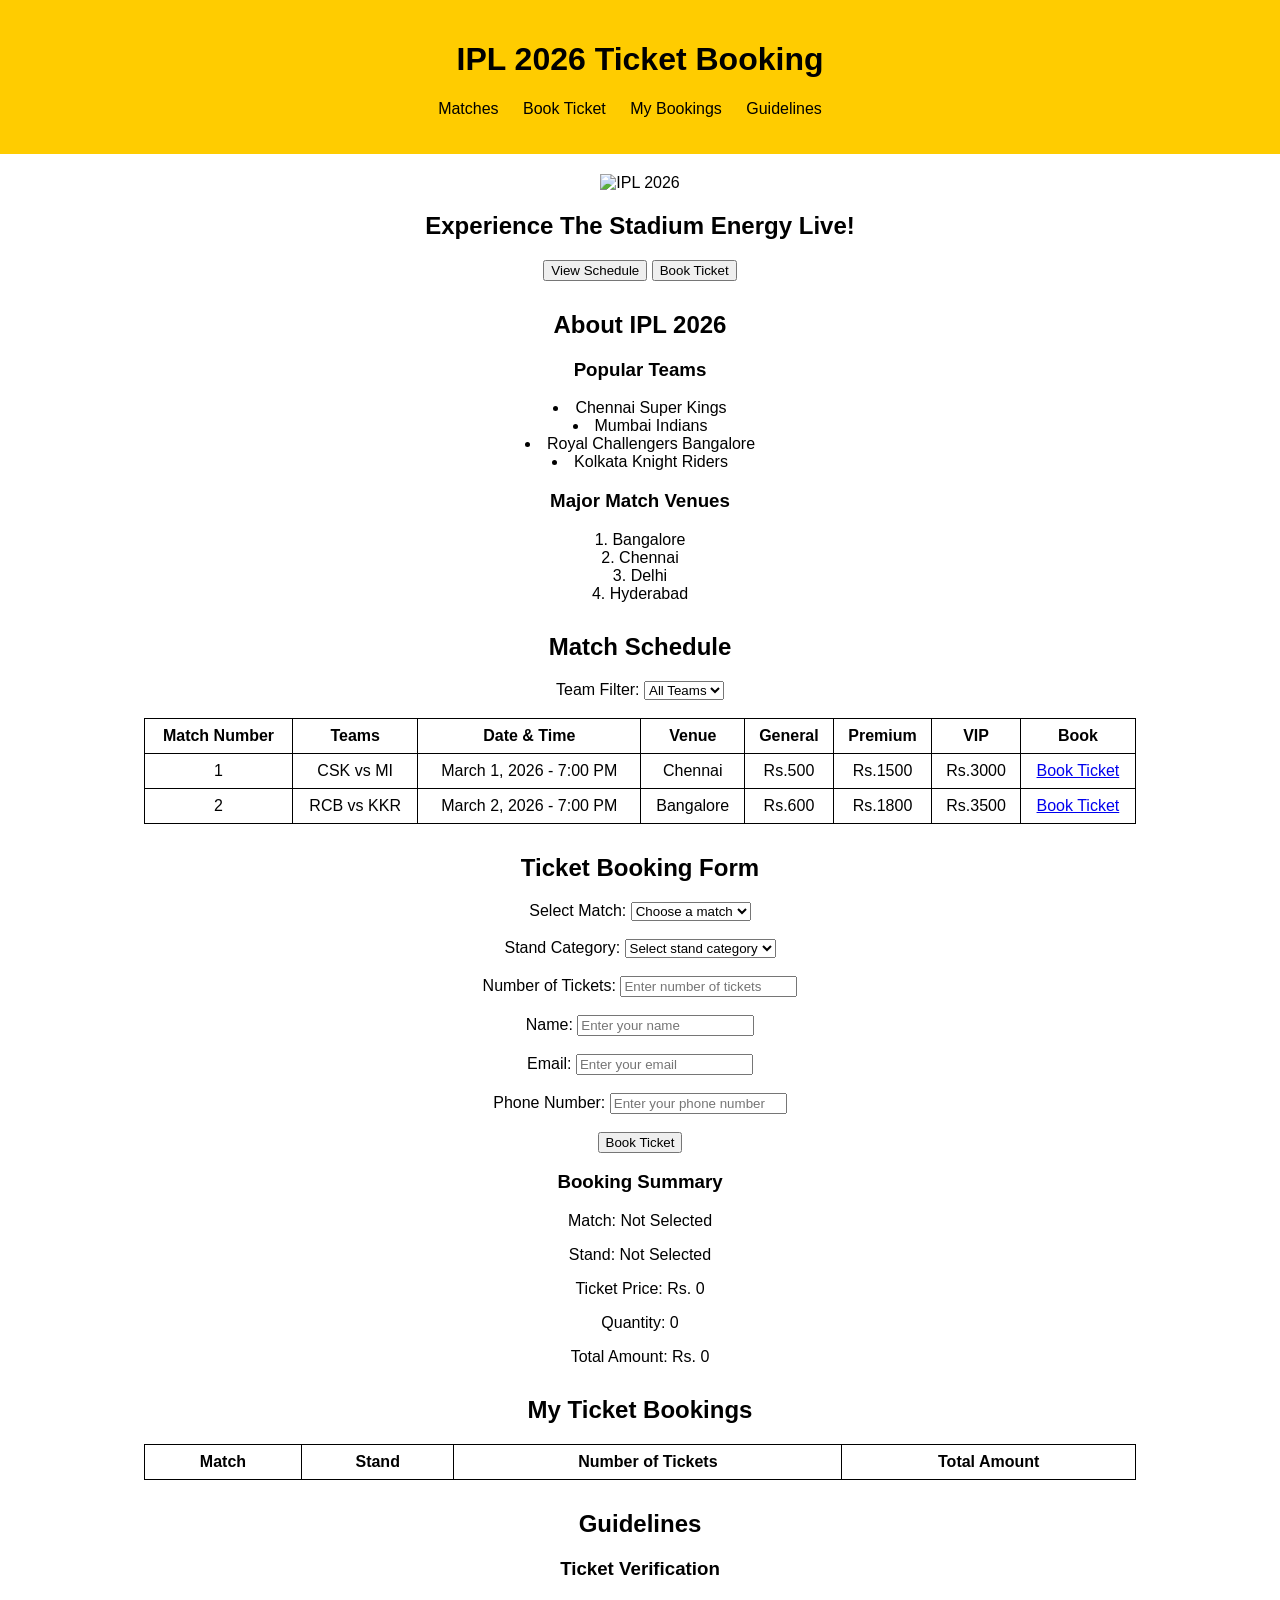
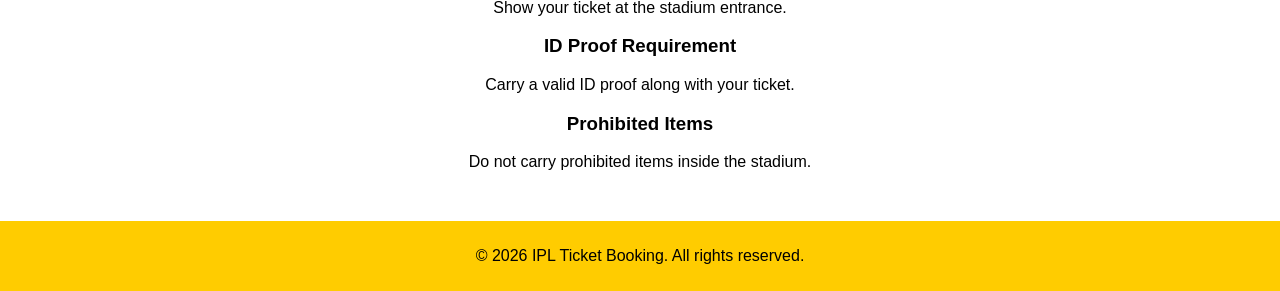
==== index.html @ 914b87bc "Initial commit - IPL Ticket Booking Website" ====
<!DOCTYPE html>
<html lang="en">
<head>
    <meta charset="UTF-8">
    <meta name="viewport" content="width=device-width, initial-scale=1.0">
    <title>HOME | IPL 2026 Ticket Booking</title>

    <style>
        body {
            font-family: Arial, sans-serif;
            margin: 0;
            padding: 0;
            text-align: center;
        }

        header {
            background-color: #ffcc00;
            padding: 20px;
            text-align: center;
        }

        nav ul {
            list-style-type: none;
            padding: 0;
        }

        nav ul li {
            display: inline;
            margin-right: 20px;
        }

        nav ul li a {
            text-decoration: none;
            color: #000;
        }

        main {
            padding: 20px;
        }

        section {
            margin-bottom: 30px;
        }

        section img {
            max-width: 100%;
            height: auto;
        }

        table {
            border-collapse: collapse;
            width: 80%;
            margin: auto;
        }

        th, td {
            border: 1px solid black;
            padding: 8px;
            text-align: center;
        }

        footer {
            background-color: #ffcc00;
            text-align: center;
            padding: 10px;
        }
    </style>
</head>

<body>

    <header>
        <h1>IPL 2026 Ticket Booking</h1>

        <nav>
            <ul>
                <li><a href="#matches">Matches</a></li>
                <li><a href="#booking">Book Ticket</a></li>
                <li><a href="#mybookings">My Bookings</a></li>
                <li><a href="#guidelines">Guidelines</a></li>
            </ul>
        </nav>
    </header>

    <main>

        <!-- Banner Section -->
        <section>
            <img src="images/ipl2026.jpg" alt="IPL 2026" width="100%">
            <h2>Experience The Stadium Energy Live!</h2>
            <button onclick="location.href='#matches'">View Schedule</button>
            <button onclick="location.href='#booking'">Book Ticket</button>
        </section>

        <!-- About IPL Section -->
        <section>
            <h2>About IPL 2026</h2>

            <h3>Popular Teams</h3>
            <ul style="list-style-position: inside; padding: 0;">
                <li>Chennai Super Kings</li>
                <li>Mumbai Indians</li>
                <li>Royal Challengers Bangalore</li>
                <li>Kolkata Knight Riders</li>
            </ul>

            <h3>Major Match Venues</h3>
            <ol style="list-style-position: inside; padding: 0;">
                <li>Bangalore</li>
                <li>Chennai</li>
                <li>Delhi</li>
                <li>Hyderabad</li>
            </ol>
        </section>

        <!-- Match Schedule Section -->
        <section id="matches">
            <h2>Match Schedule</h2>

            <label for="team">Team Filter:</label>
            <select id="team">
                <option value="">All Teams</option>
                <option>CSK</option>
                <option>MI</option>
                <option>RCB</option>
                <option>KKR</option>
            </select>

            <br><br>

            <table>
                <tr>
                    <th>Match Number</th>
                    <th>Teams</th>
                    <th>Date & Time</th>
                    <th>Venue</th>
                    <th>General</th>
                    <th>Premium</th>
                    <th>VIP</th>
                    <th>Book</th>
                </tr>

                <tr>
                    <td>1</td>
                    <td>CSK vs MI</td>
                    <td>March 1, 2026 - 7:00 PM</td>
                    <td>Chennai</td>
                    <td>Rs.500</td>
                    <td>Rs.1500</td>
                    <td>Rs.3000</td>
                    <td><a href="#booking">Book Ticket</a></td>
                </tr>

                <tr>
                    <td>2</td>
                    <td>RCB vs KKR</td>
                    <td>March 2, 2026 - 7:00 PM</td>
                    <td>Bangalore</td>
                    <td>Rs.600</td>
                    <td>Rs.1800</td>
                    <td>Rs.3500</td>
                    <td><a href="#booking">Book Ticket</a></td>
                </tr>
            </table>
        </section>

        <!-- Ticket Booking Form -->
        <section id="booking">
            <h2>Ticket Booking Form</h2>

            <form>
                <label for="match">Select Match:</label>
                <select id="match" name="match">
                    <option value="">Choose a match</option>
                    <option>CSK vs MI</option>
                    <option>RCB vs KKR</option>
                </select>
                <br><br>

                <label for="stand">Stand Category:</label>
                <select id="stand" name="stand">
                    <option value="">Select stand category</option>
                    <option>General</option>
                    <option>Premium</option>
                    <option>VIP</option>
                </select>
                <br><br>

                <label for="tickets">Number of Tickets:</label>
                <input type="number" id="tickets" name="tickets" placeholder="Enter number of tickets">
                <br><br>

                <label for="name">Name:</label>
                <input type="text" id="name" name="name" placeholder="Enter your name">
                <br><br>

                <label for="email">Email:</label>
                <input type="email" id="email" name="email" placeholder="Enter your email">
                <br><br>

                <label for="phone">Phone Number:</label>
                <input type="tel" id="phone" name="phone" placeholder="Enter your phone number">
                <br><br>

                <input type="submit" value="Book Ticket">
            </form>

            <h3>Booking Summary</h3>
            <p>Match: Not Selected</p>
            <p>Stand: Not Selected</p>
            <p>Ticket Price: Rs. 0</p>
            <p>Quantity: 0</p>
            <p>Total Amount: Rs. 0</p>
        </section>

        <!-- My Bookings Section -->
        <section id="mybookings">
            <h2>My Ticket Bookings</h2>

            <table>
                <tr>
                    <th>Match</th>
                    <th>Stand</th>
                    <th>Number of Tickets</th>
                    <th>Total Amount</th>
                </tr>
            </table>
        </section>

        <!-- Guidelines Section -->
        <section id="guidelines">
            <h2>Guidelines</h2>

            <div>
                <article>
                    <h3>Ticket Verification</h3>
                    <p>Show your ticket at the stadium entrance.</p>
                </article>
            </div>

            <div>
                <article>
                    <h3>ID Proof Requirement</h3>
                    <p>Carry a valid ID proof along with your ticket.</p>
                </article>
            </div>

            <div>
                <article>
                    <h3>Prohibited Items</h3>
                    <p>Do not carry prohibited items inside the stadium.</p>
                </article>
            </div>
        </section>

    </main>

    <footer>
        <p>© 2026 IPL Ticket Booking. All rights reserved.</p>
    </footer>

</body>
</html>
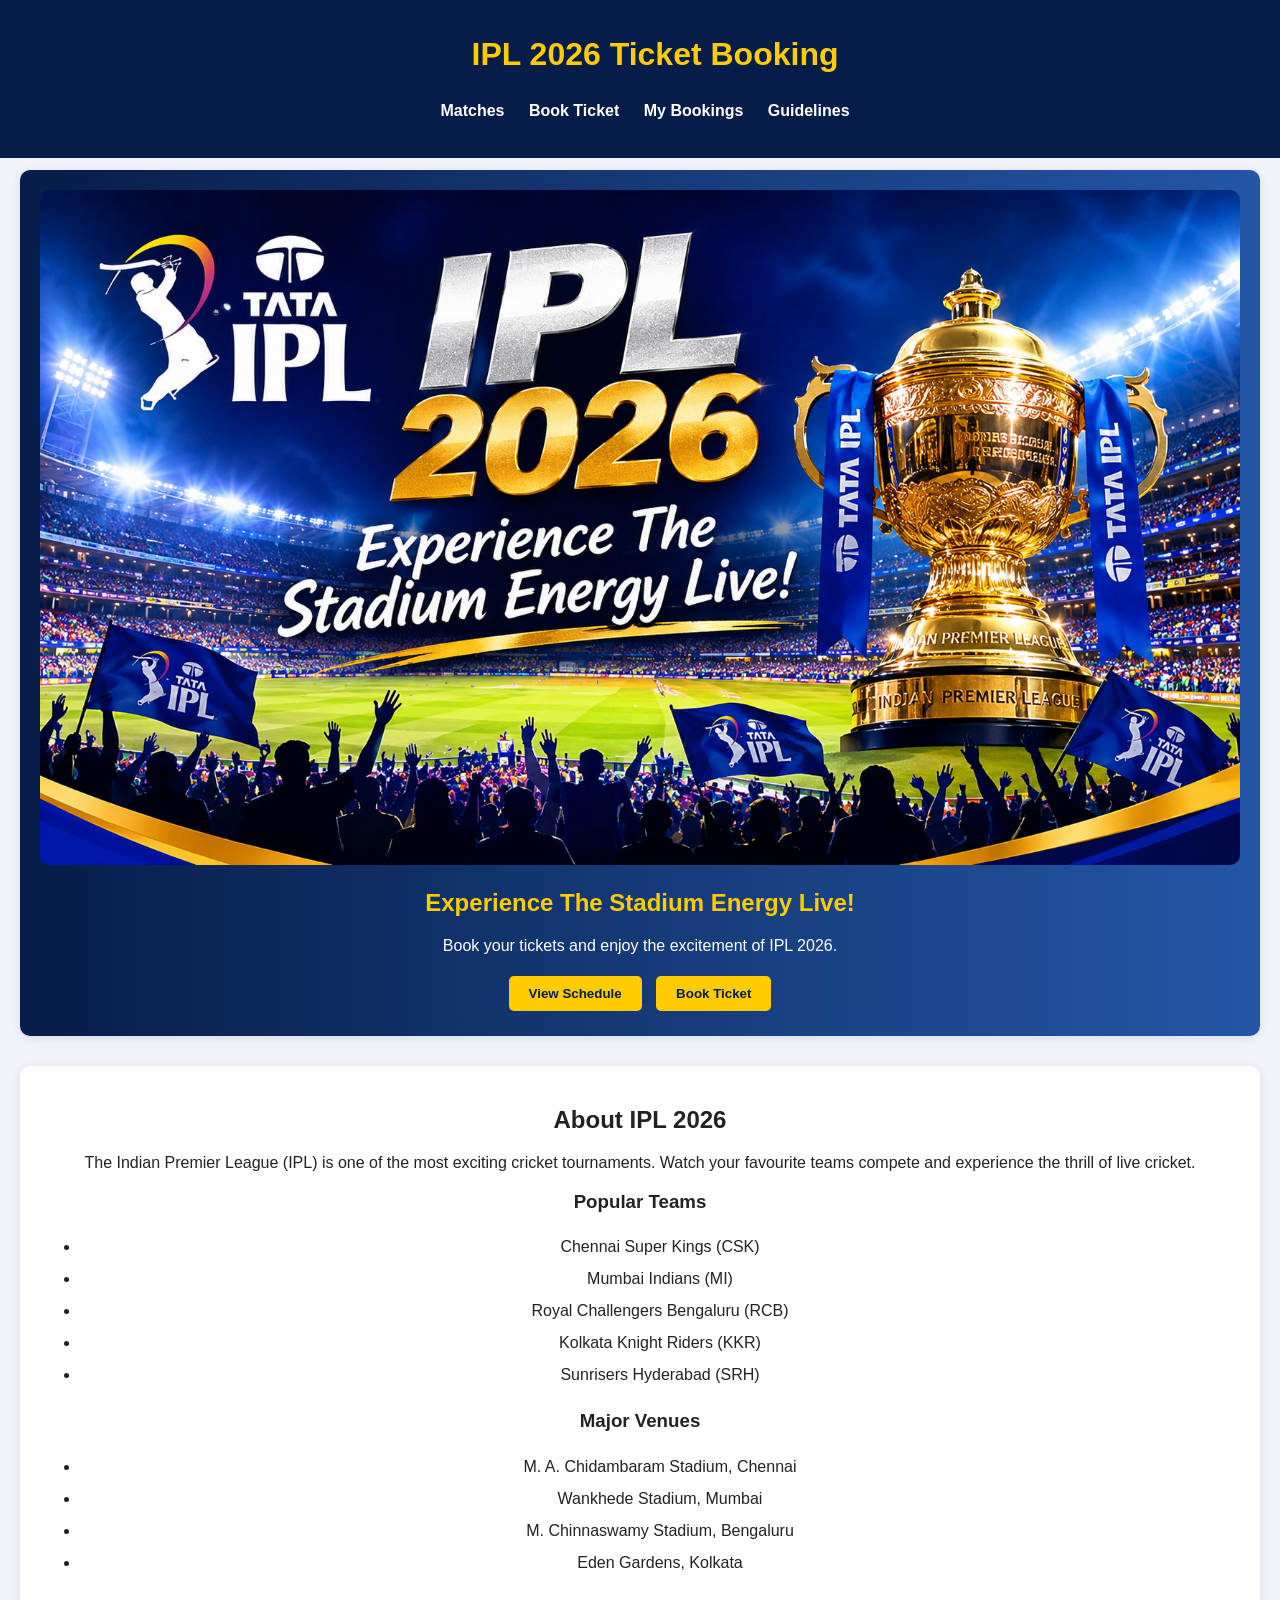
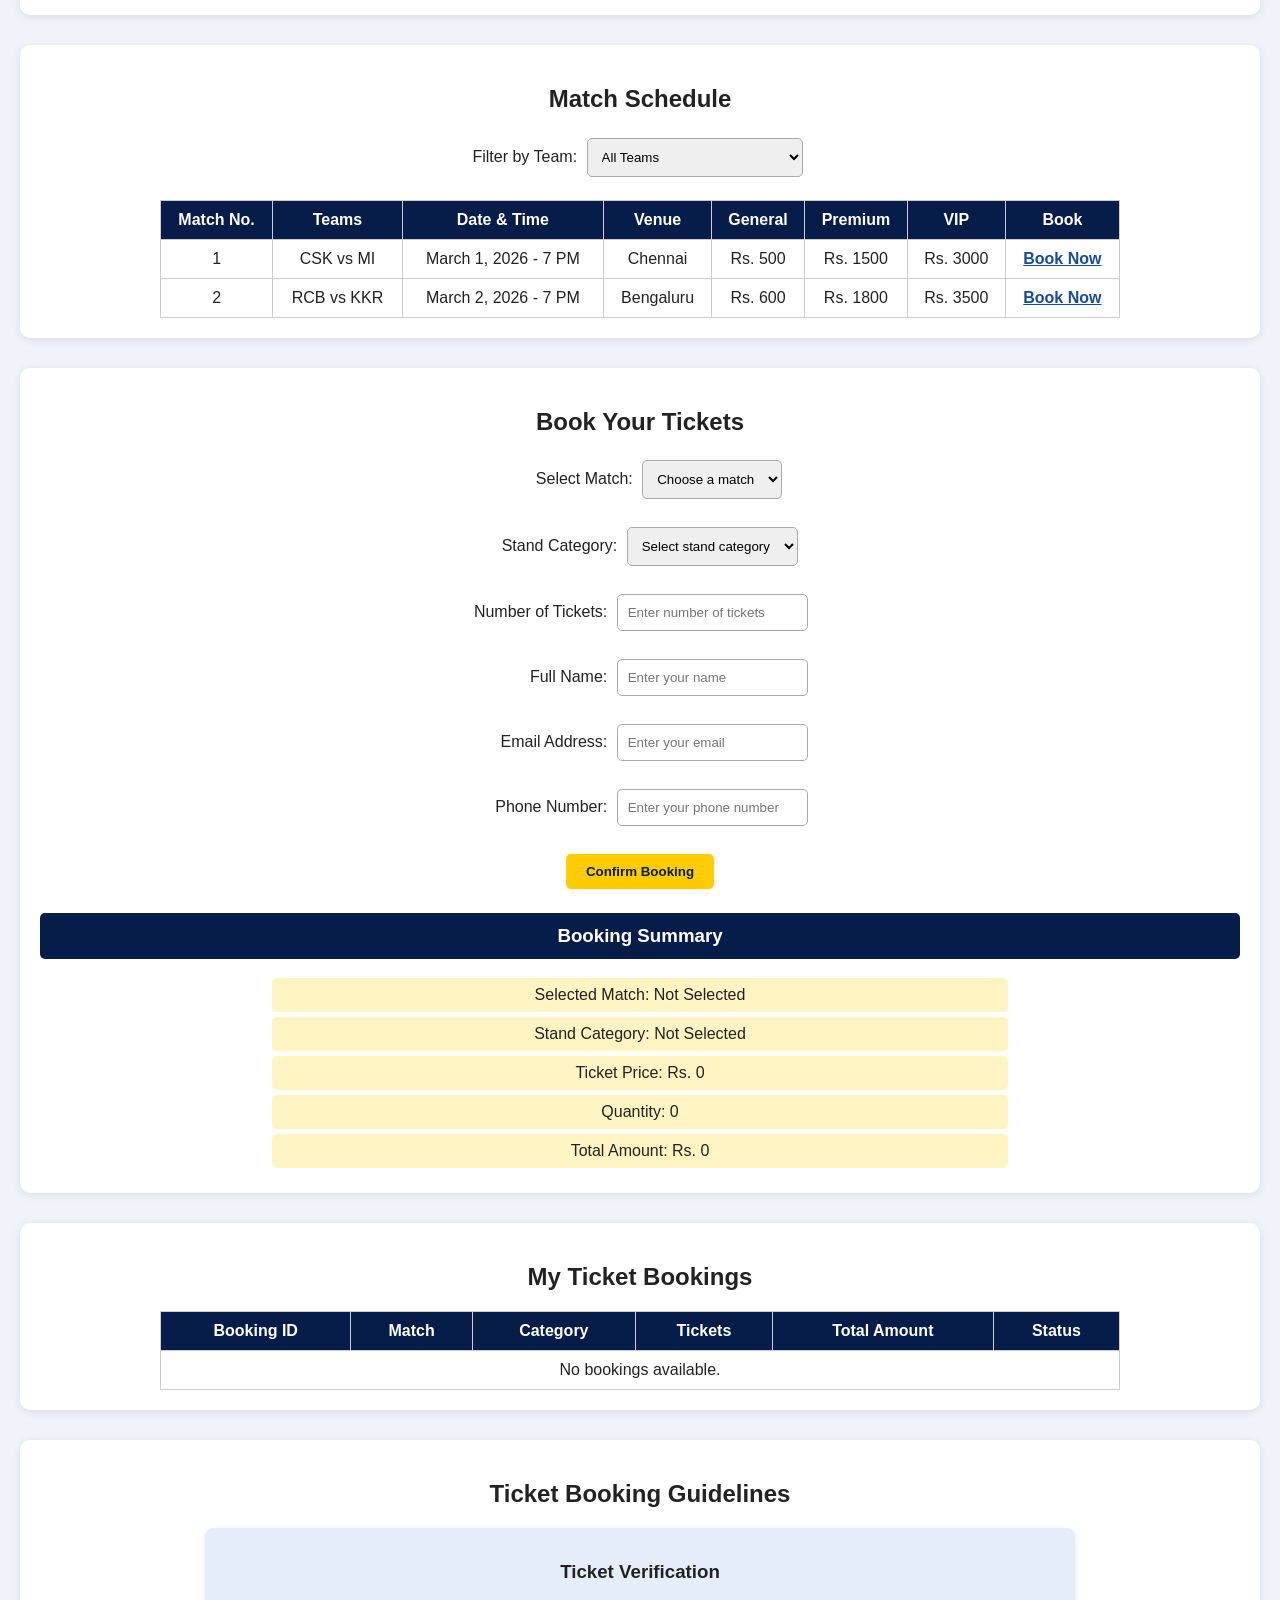
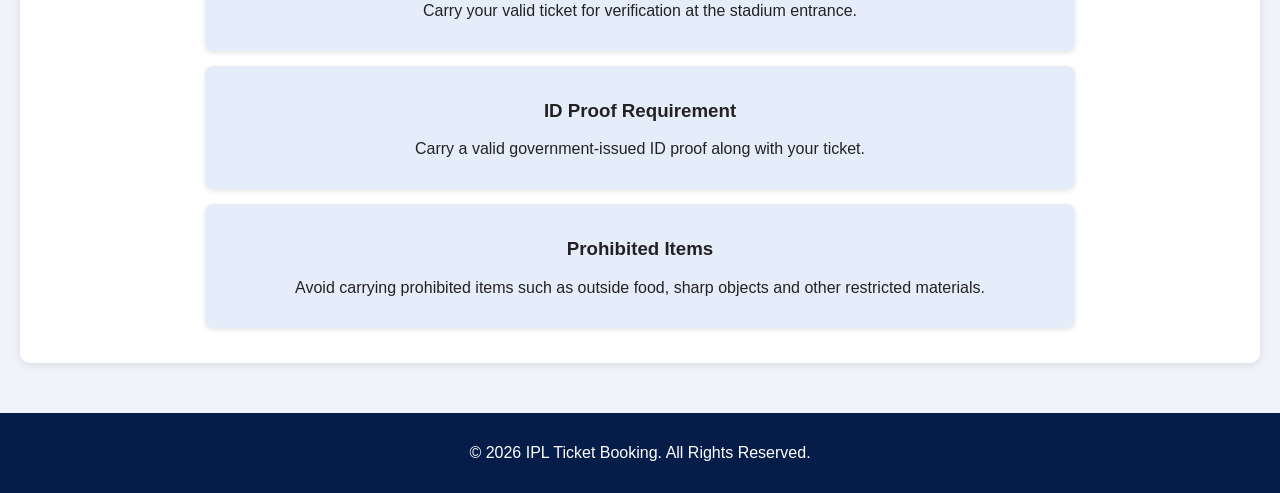
==== commit f1e938fb: "Add CSS styling and IPL banner image" ====
--- a/index.html
+++ b/index.html
@@ -4,72 +4,15 @@
 <head>
     <meta charset="UTF-8">
     <meta name="viewport" content="width=device-width, initial-scale=1.0">
-    <title>HOME | IPL 2026 Ticket Booking</title>
-
-    <style>
-        body {
-            font-family: Arial, sans-serif;
-            margin: 0;
-            padding: 0;
-            text-align: center;
-        }
-
-        header {
-            background-color: #ffcc00;
-            padding: 20px;
-            text-align: center;
-        }
-
-        nav ul {
-            list-style-type: none;
-            padding: 0;
-        }
-
-        nav ul li {
-            display: inline;
-            margin-right: 20px;
-        }
-
-        nav ul li a {
-            text-decoration: none;
-            color: #000;
-        }
-
-        main {
-            padding: 20px;
-        }
-
-        section {
-            margin-bottom: 30px;
-        }
-
-        section img {
-            max-width: 100%;
-            height: auto;
-        }
-
-        table {
-            border-collapse: collapse;
-            width: 80%;
-            margin: auto;
-        }
-
-        th, td {
-            border: 1px solid black;
-            padding: 8px;
-            text-align: center;
-        }
-
-        footer {
-            background-color: #ffcc00;
-            text-align: center;
-            padding: 10px;
-        }
-    </style>
+    <title>IPL 2026 Ticket Booking</title>
+
+    <!-- External CSS File -->
+    <link rel="stylesheet" href="css/style.css">
 </head>
 
 <body>
 
+    <!-- Header and Navigation -->
     <header>
         <h1>IPL 2026 Ticket Booking</h1>
 
@@ -86,52 +29,68 @@
     <main>
 
         <!-- Banner Section -->
-        <section>
-            <img src="images/ipl2026.jpg" alt="IPL 2026" width="100%">
+        <section id="home">
+            <img src="images/IPL 2026 Stadium Energy Poster.png" alt="IPL 2026 Banner">
+
             <h2>Experience The Stadium Energy Live!</h2>
-            <button onclick="location.href='#matches'">View Schedule</button>
-            <button onclick="location.href='#booking'">Book Ticket</button>
+            <p>Book your tickets and enjoy the excitement of IPL 2026.</p>
+
+            <button onclick="location.href='#matches'">
+                View Schedule
+            </button>
+
+            <button onclick="location.href='#booking'">
+                Book Ticket
+            </button>
         </section>
 
         <!-- About IPL Section -->
-        <section>
+        <section id="about">
             <h2>About IPL 2026</h2>
 
+            <p>
+                The Indian Premier League (IPL) is one of the most exciting
+                cricket tournaments. Watch your favourite teams compete
+                and experience the thrill of live cricket.
+            </p>
+
             <h3>Popular Teams</h3>
-            <ul style="list-style-position: inside; padding: 0;">
-                <li>Chennai Super Kings</li>
-                <li>Mumbai Indians</li>
-                <li>Royal Challengers Bangalore</li>
-                <li>Kolkata Knight Riders</li>
+            <ul>
+                <li>Chennai Super Kings (CSK)</li>
+                <li>Mumbai Indians (MI)</li>
+                <li>Royal Challengers Bengaluru (RCB)</li>
+                <li>Kolkata Knight Riders (KKR)</li>
+                <li>Sunrisers Hyderabad (SRH)</li>
             </ul>
 
-            <h3>Major Match Venues</h3>
-            <ol style="list-style-position: inside; padding: 0;">
-                <li>Bangalore</li>
-                <li>Chennai</li>
-                <li>Delhi</li>
-                <li>Hyderabad</li>
-            </ol>
+            <h3>Major Venues</h3>
+            <ul>
+                <li>M. A. Chidambaram Stadium, Chennai</li>
+                <li>Wankhede Stadium, Mumbai</li>
+                <li>M. Chinnaswamy Stadium, Bengaluru</li>
+                <li>Eden Gardens, Kolkata</li>
+            </ul>
         </section>
 
         <!-- Match Schedule Section -->
         <section id="matches">
             <h2>Match Schedule</h2>
 
-            <label for="team">Team Filter:</label>
-            <select id="team">
+            <label for="team">Filter by Team:</label>
+
+            <select id="team" name="team">
                 <option value="">All Teams</option>
-                <option>CSK</option>
-                <option>MI</option>
-                <option>RCB</option>
-                <option>KKR</option>
+                <option value="CSK">Chennai Super Kings</option>
+                <option value="MI">Mumbai Indians</option>
+                <option value="RCB">Royal Challengers Bengaluru</option>
+                <option value="KKR">Kolkata Knight Riders</option>
             </select>
 
             <br><br>
 
             <table>
                 <tr>
-                    <th>Match Number</th>
+                    <th>Match No.</th>
                     <th>Teams</th>
                     <th>Date & Time</th>
                     <th>Venue</th>
@@ -144,71 +103,83 @@
                 <tr>
                     <td>1</td>
                     <td>CSK vs MI</td>
-                    <td>March 1, 2026 - 7:00 PM</td>
+                    <td>March 1, 2026 - 7 PM</td>
                     <td>Chennai</td>
-                    <td>Rs.500</td>
-                    <td>Rs.1500</td>
-                    <td>Rs.3000</td>
-                    <td><a href="#booking">Book Ticket</a></td>
+                    <td>Rs. 500</td>
+                    <td>Rs. 1500</td>
+                    <td>Rs. 3000</td>
+                    <td><a href="#booking">Book Now</a></td>
                 </tr>
 
                 <tr>
                     <td>2</td>
                     <td>RCB vs KKR</td>
-                    <td>March 2, 2026 - 7:00 PM</td>
-                    <td>Bangalore</td>
-                    <td>Rs.600</td>
-                    <td>Rs.1800</td>
-                    <td>Rs.3500</td>
-                    <td><a href="#booking">Book Ticket</a></td>
+                    <td>March 2, 2026 - 7 PM</td>
+                    <td>Bengaluru</td>
+                    <td>Rs. 600</td>
+                    <td>Rs. 1800</td>
+                    <td>Rs. 3500</td>
+                    <td><a href="#booking">Book Now</a></td>
                 </tr>
             </table>
         </section>
 
-        <!-- Ticket Booking Form -->
+        <!-- Ticket Booking Section -->
         <section id="booking">
-            <h2>Ticket Booking Form</h2>
+            <h2>Book Your Tickets</h2>
 
             <form>
                 <label for="match">Select Match:</label>
-                <select id="match" name="match">
+                <select id="match" name="match" required>
                     <option value="">Choose a match</option>
-                    <option>CSK vs MI</option>
-                    <option>RCB vs KKR</option>
+                    <option value="CSK vs MI">CSK vs MI</option>
+                    <option value="RCB vs KKR">RCB vs KKR</option>
                 </select>
+
                 <br><br>
 
                 <label for="stand">Stand Category:</label>
-                <select id="stand" name="stand">
+                <select id="stand" name="stand" required>
                     <option value="">Select stand category</option>
-                    <option>General</option>
-                    <option>Premium</option>
-                    <option>VIP</option>
+                    <option value="General">General</option>
+                    <option value="Premium">Premium</option>
+                    <option value="VIP">VIP</option>
                 </select>
+
                 <br><br>
 
                 <label for="tickets">Number of Tickets:</label>
-                <input type="number" id="tickets" name="tickets" placeholder="Enter number of tickets">
-                <br><br>
-
-                <label for="name">Name:</label>
-                <input type="text" id="name" name="name" placeholder="Enter your name">
-                <br><br>
-
-                <label for="email">Email:</label>
-                <input type="email" id="email" name="email" placeholder="Enter your email">
+                <input type="number" id="tickets" name="tickets"
+                       min="1" placeholder="Enter number of tickets" required>
+
+                <br><br>
+
+                <label for="name">Full Name:</label>
+                <input type="text" id="name" name="name"
+                       placeholder="Enter your name" required>
+
+                <br><br>
+
+                <label for="email">Email Address:</label>
+                <input type="email" id="email" name="email"
+                       placeholder="Enter your email" required>
+
                 <br><br>
 
                 <label for="phone">Phone Number:</label>
-                <input type="tel" id="phone" name="phone" placeholder="Enter your phone number">
-                <br><br>
-
-                <input type="submit" value="Book Ticket">
+                <input type="tel" id="phone" name="phone"
+                       placeholder="Enter your phone number" required>
+
+                <br><br>
+
+                <input type="submit" value="Confirm Booking">
             </form>
 
+            <!-- Booking Summary -->
             <h3>Booking Summary</h3>
-            <p>Match: Not Selected</p>
-            <p>Stand: Not Selected</p>
+
+            <p>Selected Match: Not Selected</p>
+            <p>Stand Category: Not Selected</p>
             <p>Ticket Price: Rs. 0</p>
             <p>Quantity: 0</p>
             <p>Total Amount: Rs. 0</p>
@@ -220,44 +191,54 @@
 
             <table>
                 <tr>
+                    <th>Booking ID</th>
                     <th>Match</th>
-                    <th>Stand</th>
-                    <th>Number of Tickets</th>
+                    <th>Category</th>
+                    <th>Tickets</th>
                     <th>Total Amount</th>
+                    <th>Status</th>
+                </tr>
+
+                <tr>
+                    <td colspan="6">No bookings available.</td>
                 </tr>
             </table>
         </section>
 
         <!-- Guidelines Section -->
         <section id="guidelines">
-            <h2>Guidelines</h2>
-
-            <div>
-                <article>
-                    <h3>Ticket Verification</h3>
-                    <p>Show your ticket at the stadium entrance.</p>
-                </article>
-            </div>
-
-            <div>
-                <article>
-                    <h3>ID Proof Requirement</h3>
-                    <p>Carry a valid ID proof along with your ticket.</p>
-                </article>
-            </div>
-
-            <div>
-                <article>
-                    <h3>Prohibited Items</h3>
-                    <p>Do not carry prohibited items inside the stadium.</p>
-                </article>
-            </div>
+            <h2>Ticket Booking Guidelines</h2>
+
+            <article>
+                <h3>Ticket Verification</h3>
+                <p>
+                    Carry your valid ticket for verification at the
+                    stadium entrance.
+                </p>
+            </article>
+
+            <article>
+                <h3>ID Proof Requirement</h3>
+                <p>
+                    Carry a valid government-issued ID proof along
+                    with your ticket.
+                </p>
+            </article>
+
+            <article>
+                <h3>Prohibited Items</h3>
+                <p>
+                    Avoid carrying prohibited items such as outside food,
+                    sharp objects and other restricted materials.
+                </p>
+            </article>
         </section>
 
     </main>
 
+    <!-- Footer -->
     <footer>
-        <p>© 2026 IPL Ticket Booking. All rights reserved.</p>
+        <p>&copy; 2026 IPL Ticket Booking. All Rights Reserved.</p>
     </footer>
 
 </body>
--- a/css/style.css
+++ b/css/style.css
@@ -0,0 +1,217 @@
+
+/* Website Theme */
+:root {
+    --primary: #071d49;
+    --accent: #ffcc00;
+    --background: #f0f4fa;
+    --text: #222222;
+}
+
+/* General Styling */
+body {
+    font-family: Arial, sans-serif;
+    margin: 0;
+    padding: 0;
+    text-align: center;
+    background-color: var(--background);
+    color: var(--text);
+}
+
+/* Navigation Bar */
+header {
+    background-color: var(--primary);
+    color: white;
+    padding: 15px;
+    text-align: center;
+    position: fixed;
+    top: 0;
+    width: 100%;
+    z-index: 10;
+}
+
+header h1 {
+    color: var(--accent);
+}
+
+nav ul {
+    list-style-type: none;
+    padding: 0;
+}
+
+nav ul li {
+    display: inline;
+    margin-right: 20px;
+}
+
+nav ul li a {
+    text-decoration: none;
+    color: white;
+    font-weight: bold;
+}
+
+nav ul li a:hover {
+    color: var(--accent);
+}
+
+/* Main Content */
+main {
+    padding: 170px 20px 20px;
+}
+
+section {
+    margin-bottom: 30px;
+    padding: 20px;
+    background-color: white;
+    border-radius: 10px;
+    box-shadow: 0 2px 8px rgba(0, 0, 0, 0.1);
+}
+
+section img {
+    max-width: 100%;
+    height: auto;
+    border-radius: 10px;
+}
+
+/* Banner Section */
+main > section:first-child {
+    background: linear-gradient(to right, #071d49, #2456a6);
+    color: white;
+}
+
+main > section:first-child h2 {
+    color: var(--accent);
+}
+
+button,
+input[type="submit"] {
+    background-color: var(--accent);
+    color: var(--primary);
+    border: none;
+    padding: 10px 20px;
+    margin: 5px;
+    border-radius: 5px;
+    cursor: pointer;
+    font-weight: bold;
+}
+
+button:hover,
+input[type="submit"]:hover {
+    background-color: var(--primary);
+    color: white;
+}
+
+/* Lists */
+ul, ol {
+    line-height: 2;
+}
+
+/* Match Schedule Table */
+table {
+    border-collapse: collapse;
+    width: 80%;
+    margin: auto;
+    background-color: white;
+}
+
+th {
+    background-color: var(--primary);
+    color: white;
+}
+
+th, td {
+    border: 1px solid #cccccc;
+    padding: 10px;
+    text-align: center;
+}
+
+tr:hover {
+    background-color: #fff4c2;
+}
+
+table a {
+    color: #174b9b;
+    font-weight: bold;
+}
+
+/* Filter and Form */
+select,
+input {
+    padding: 10px;
+    margin: 5px;
+    border: 1px solid #aaaaaa;
+    border-radius: 5px;
+}
+
+form label {
+    display: inline-block;
+    min-width: 140px;
+    text-align: right;
+}
+
+/* Booking Summary */
+#booking h3 {
+    background-color: var(--primary);
+    color: white;
+    padding: 12px;
+    border-radius: 5px;
+}
+
+#booking p {
+    background-color: #fff4c2;
+    padding: 8px;
+    margin: 5px auto;
+    width: 60%;
+    border-radius: 5px;
+}
+
+/* Guidelines Cards */
+#guidelines article {
+    background-color: #e6edfa;
+    padding: 15px;
+    margin: 15px auto;
+    width: 70%;
+    border-radius: 8px;
+    box-shadow: 0 2px 5px rgba(0, 0, 0, 0.1);
+}
+
+/* Footer */
+footer {
+    background-color: var(--primary);
+    color: white;
+    text-align: center;
+    padding: 15px;
+}
+
+/* Responsive Design */
+@media (max-width: 600px) {
+    header {
+        padding: 10px 0;
+    }
+
+    nav ul li {
+        margin: 5px;
+    }
+
+    main {
+        padding: 190px 10px 10px;
+    }
+
+    table {
+        width: 100%;
+        font-size: 12px;
+    }
+
+    th, td {
+        padding: 5px;
+    }
+
+    #guidelines article,
+    #booking p {
+        width: 90%;
+    }
+
+    form label {
+        display: block;
+        text-align: center;
+    }
+}
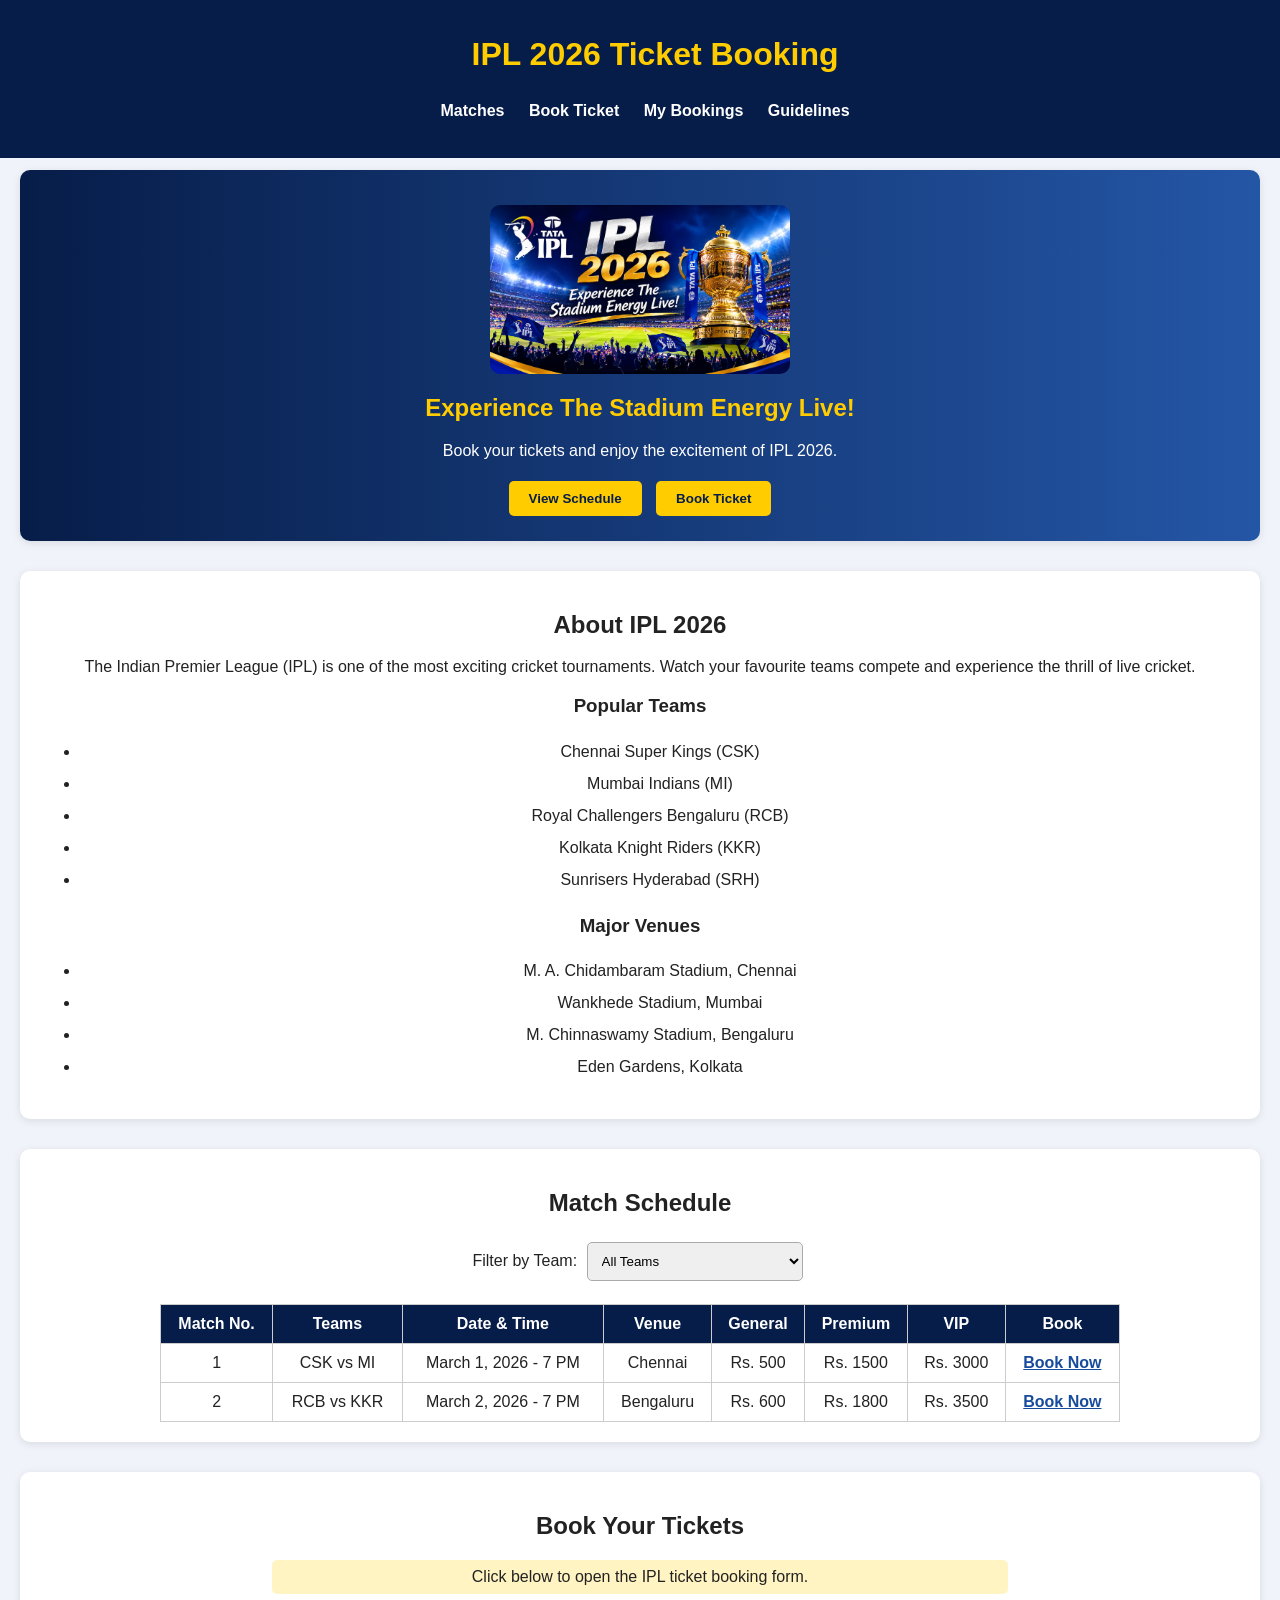
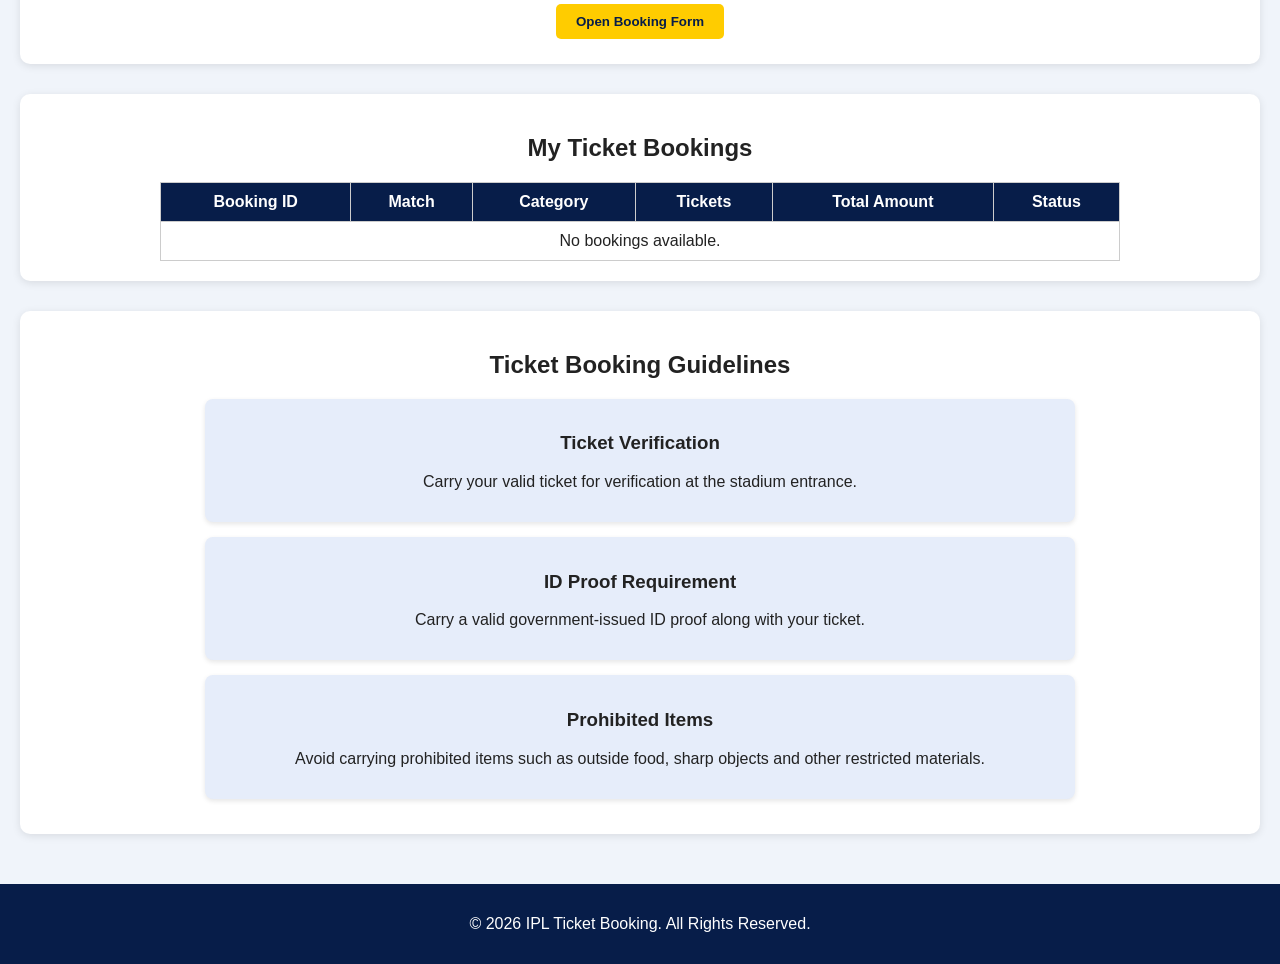
==== commit d7cf5cb1: "Complete Activity 3 - HTML Booking Form Validation" ====
--- a/index.html
+++ b/index.html
@@ -19,7 +19,7 @@
         <nav>
             <ul>
                 <li><a href="#matches">Matches</a></li>
-                <li><a href="#booking">Book Ticket</a></li>
+                <li><a href="booking.html">Book Ticket</a></li>
                 <li><a href="#mybookings">My Bookings</a></li>
                 <li><a href="#guidelines">Guidelines</a></li>
             </ul>
@@ -30,22 +30,25 @@
 
         <!-- Banner Section -->
         <section id="home">
-            <img src="images/IPL 2026 Stadium Energy Poster.png" alt="IPL 2026 Banner">
+            <img src="images/IPL 2026 Stadium Energy Poster.png"
+                 alt="IPL 2026 Banner">
 
             <h2>Experience The Stadium Energy Live!</h2>
+
             <p>Book your tickets and enjoy the excitement of IPL 2026.</p>
 
             <button onclick="location.href='#matches'">
                 View Schedule
             </button>
 
-            <button onclick="location.href='#booking'">
+            <button onclick="location.href='booking.html'">
                 Book Ticket
             </button>
         </section>
 
         <!-- About IPL Section -->
         <section id="about">
+
             <h2>About IPL 2026</h2>
 
             <p>
@@ -55,6 +58,7 @@
             </p>
 
             <h3>Popular Teams</h3>
+
             <ul>
                 <li>Chennai Super Kings (CSK)</li>
                 <li>Mumbai Indians (MI)</li>
@@ -64,16 +68,19 @@
             </ul>
 
             <h3>Major Venues</h3>
+
             <ul>
                 <li>M. A. Chidambaram Stadium, Chennai</li>
                 <li>Wankhede Stadium, Mumbai</li>
                 <li>M. Chinnaswamy Stadium, Bengaluru</li>
                 <li>Eden Gardens, Kolkata</li>
             </ul>
+
         </section>
 
         <!-- Match Schedule Section -->
         <section id="matches">
+
             <h2>Match Schedule</h2>
 
             <label for="team">Filter by Team:</label>
@@ -108,7 +115,7 @@
                     <td>Rs. 500</td>
                     <td>Rs. 1500</td>
                     <td>Rs. 3000</td>
-                    <td><a href="#booking">Book Now</a></td>
+                    <td><a href="booking.html">Book Now</a></td>
                 </tr>
 
                 <tr>
@@ -119,74 +126,29 @@
                     <td>Rs. 600</td>
                     <td>Rs. 1800</td>
                     <td>Rs. 3500</td>
-                    <td><a href="#booking">Book Now</a></td>
-                </tr>
+                    <td><a href="booking.html">Book Now</a></td>
+                </tr>
+
             </table>
+
         </section>
 
         <!-- Ticket Booking Section -->
         <section id="booking">
+
             <h2>Book Your Tickets</h2>
 
-            <form>
-                <label for="match">Select Match:</label>
-                <select id="match" name="match" required>
-                    <option value="">Choose a match</option>
-                    <option value="CSK vs MI">CSK vs MI</option>
-                    <option value="RCB vs KKR">RCB vs KKR</option>
-                </select>
-
-                <br><br>
-
-                <label for="stand">Stand Category:</label>
-                <select id="stand" name="stand" required>
-                    <option value="">Select stand category</option>
-                    <option value="General">General</option>
-                    <option value="Premium">Premium</option>
-                    <option value="VIP">VIP</option>
-                </select>
-
-                <br><br>
-
-                <label for="tickets">Number of Tickets:</label>
-                <input type="number" id="tickets" name="tickets"
-                       min="1" placeholder="Enter number of tickets" required>
-
-                <br><br>
-
-                <label for="name">Full Name:</label>
-                <input type="text" id="name" name="name"
-                       placeholder="Enter your name" required>
-
-                <br><br>
-
-                <label for="email">Email Address:</label>
-                <input type="email" id="email" name="email"
-                       placeholder="Enter your email" required>
-
-                <br><br>
-
-                <label for="phone">Phone Number:</label>
-                <input type="tel" id="phone" name="phone"
-                       placeholder="Enter your phone number" required>
-
-                <br><br>
-
-                <input type="submit" value="Confirm Booking">
-            </form>
-
-            <!-- Booking Summary -->
-            <h3>Booking Summary</h3>
-
-            <p>Selected Match: Not Selected</p>
-            <p>Stand Category: Not Selected</p>
-            <p>Ticket Price: Rs. 0</p>
-            <p>Quantity: 0</p>
-            <p>Total Amount: Rs. 0</p>
+            <p>Click below to open the IPL ticket booking form.</p>
+
+            <button onclick="location.href='booking.html'">
+                Open Booking Form
+            </button>
+
         </section>
 
         <!-- My Bookings Section -->
         <section id="mybookings">
+
             <h2>My Ticket Bookings</h2>
 
             <table>
@@ -202,11 +164,14 @@
                 <tr>
                     <td colspan="6">No bookings available.</td>
                 </tr>
+
             </table>
+
         </section>
 
         <!-- Guidelines Section -->
         <section id="guidelines">
+
             <h2>Ticket Booking Guidelines</h2>
 
             <article>
@@ -232,13 +197,14 @@
                     sharp objects and other restricted materials.
                 </p>
             </article>
+
         </section>
 
     </main>
 
     <!-- Footer -->
     <footer>
-        <p>&copy; 2026 IPL Ticket Booking. All Rights Reserved.</p>
+        <p>© 2026 IPL Ticket Booking. All Rights Reserved.</p>
     </footer>
 
 </body>
--- a/css/style.css
+++ b/css/style.css
@@ -67,9 +67,12 @@
 }
 
 section img {
+    width: 300px;
     max-width: 100%;
     height: auto;
     border-radius: 10px;
+    display: block;
+    margin: 15px auto;
 }
 
 /* Banner Section */
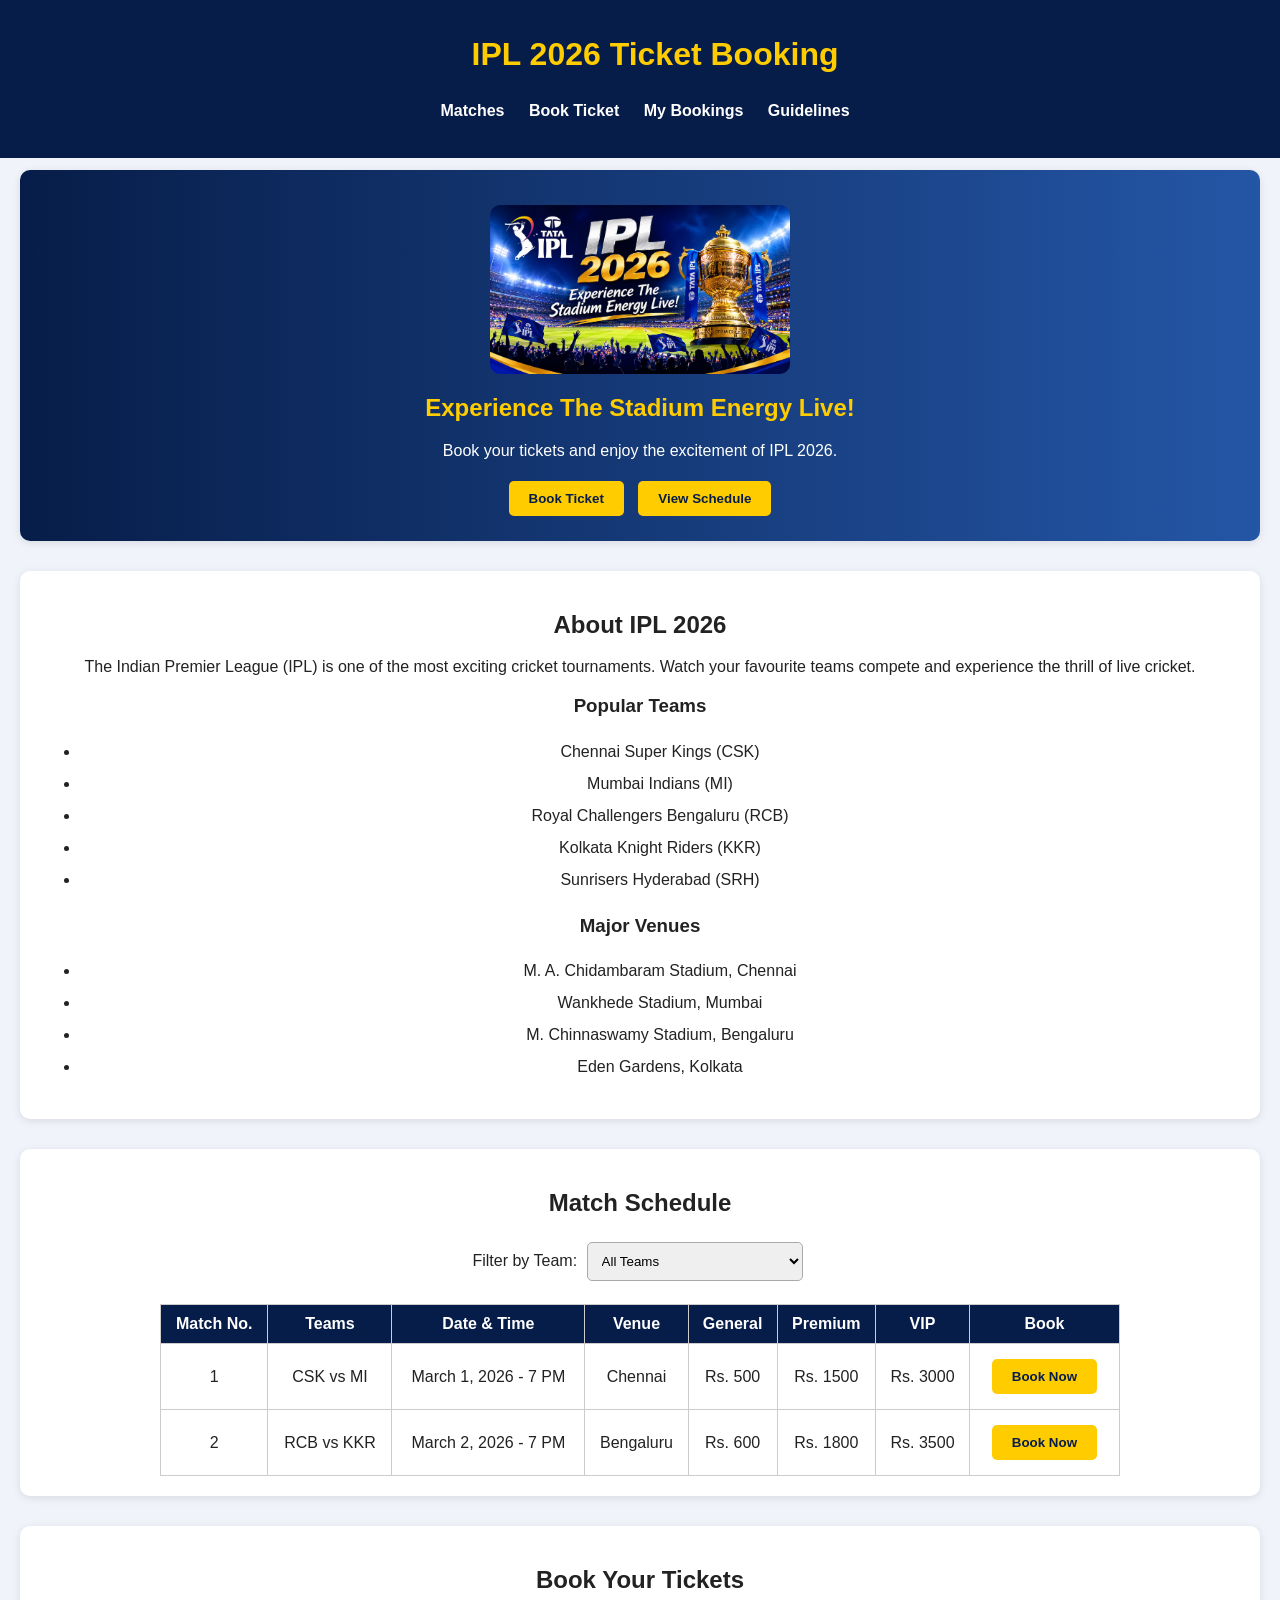
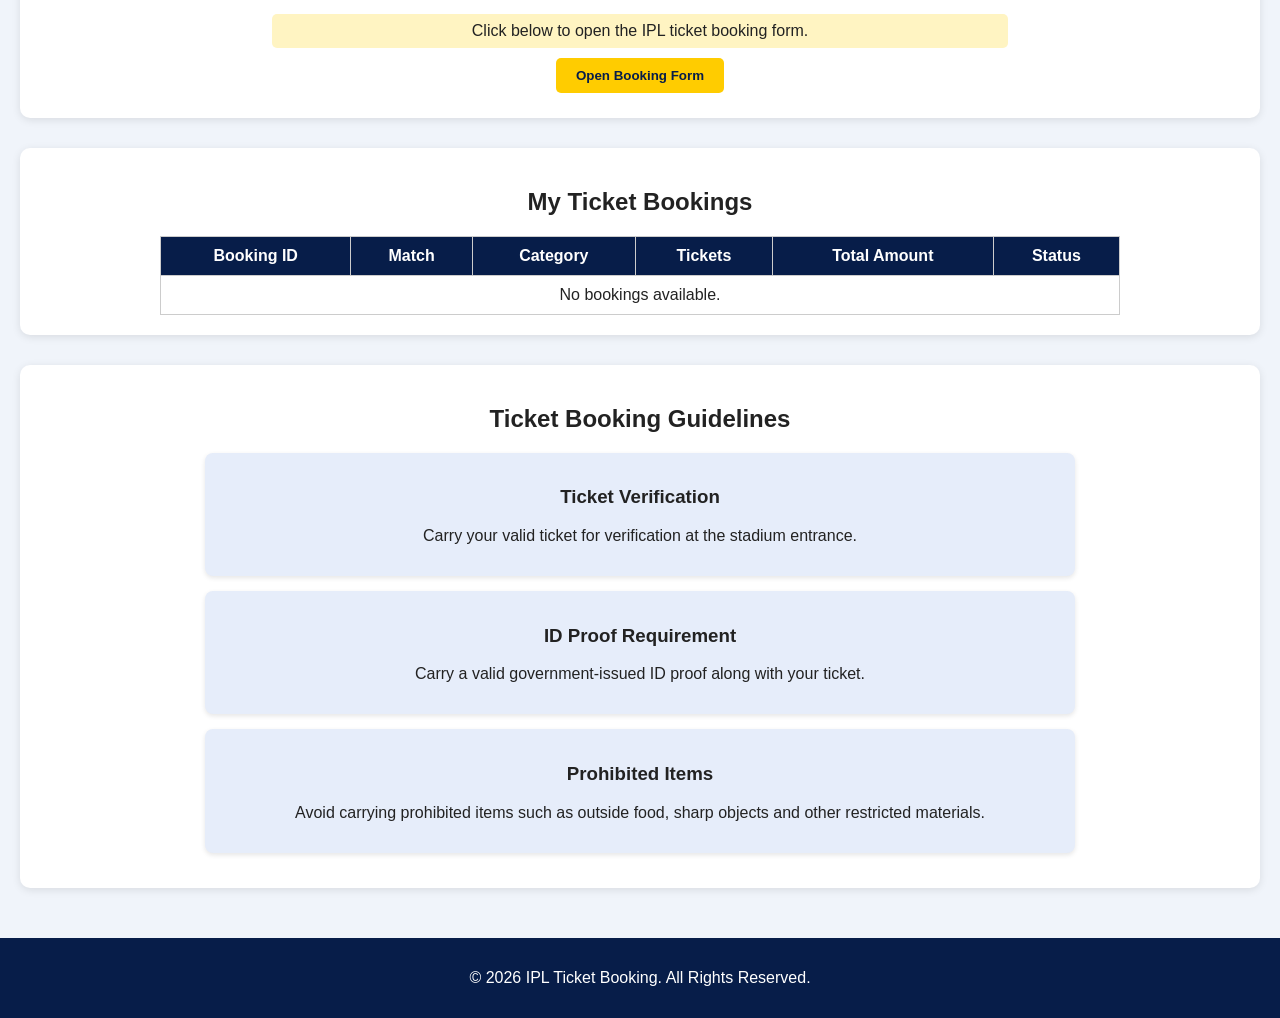
==== commit 774db79b: "Complete Activity 4 - JavaScript Basics and User Interaction" ====
--- a/index.html
+++ b/index.html
@@ -37,12 +37,12 @@
 
             <p>Book your tickets and enjoy the excitement of IPL 2026.</p>
 
+            <button onclick="scrollToBooking()">
+                Book Ticket
+            </button>
+
             <button onclick="location.href='#matches'">
                 View Schedule
-            </button>
-
-            <button onclick="location.href='booking.html'">
-                Book Ticket
             </button>
         </section>
 
@@ -115,7 +115,11 @@
                     <td>Rs. 500</td>
                     <td>Rs. 1500</td>
                     <td>Rs. 3000</td>
-                    <td><a href="booking.html">Book Now</a></td>
+                    <td>
+                        <button onclick="scrollToBooking()">
+                            Book Now
+                        </button>
+                    </td>
                 </tr>
 
                 <tr>
@@ -126,7 +130,11 @@
                     <td>Rs. 600</td>
                     <td>Rs. 1800</td>
                     <td>Rs. 3500</td>
-                    <td><a href="booking.html">Book Now</a></td>
+                    <td>
+                        <button onclick="scrollToBooking()">
+                            Book Now
+                        </button>
+                    </td>
                 </tr>
 
             </table>
@@ -207,5 +215,8 @@
         <p>© 2026 IPL Ticket Booking. All Rights Reserved.</p>
     </footer>
 
+    <!-- JavaScript File -->
+    <script src="js/app.js"></script>
+
 </body>
 </html>
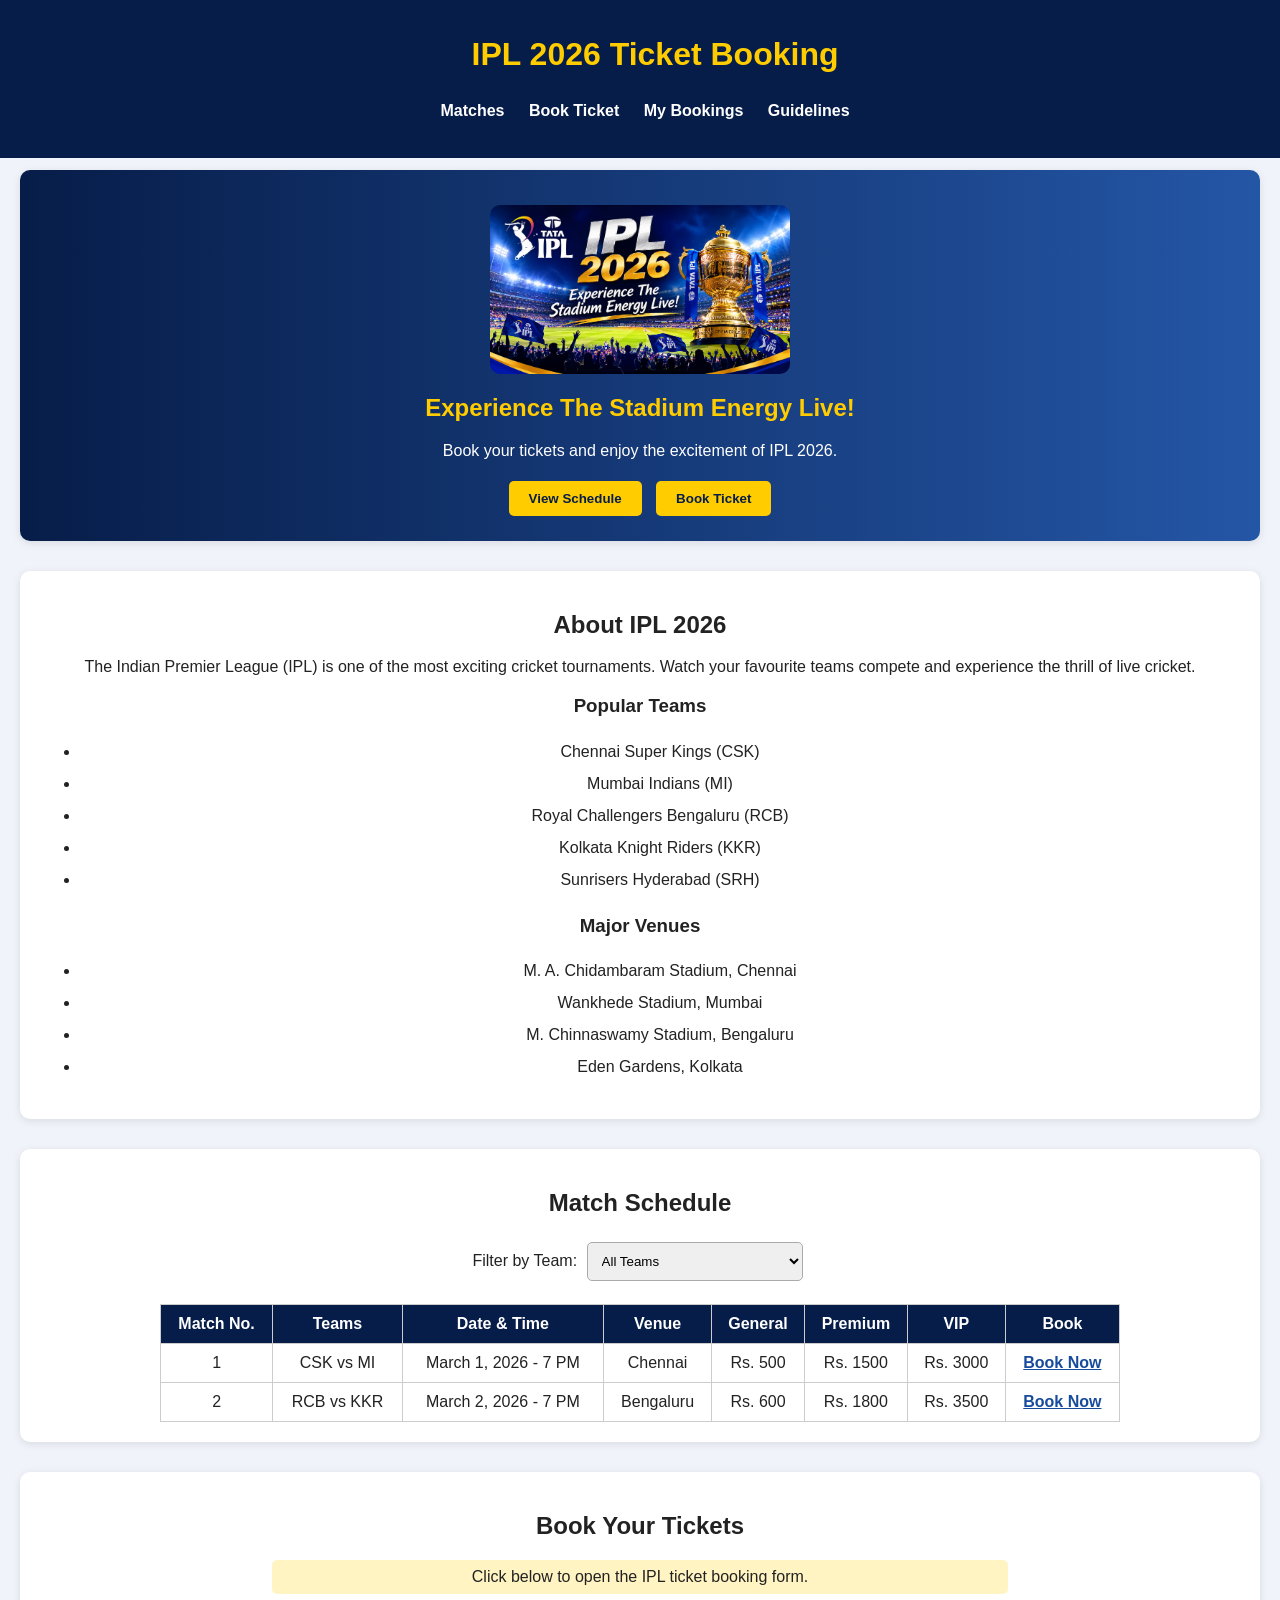
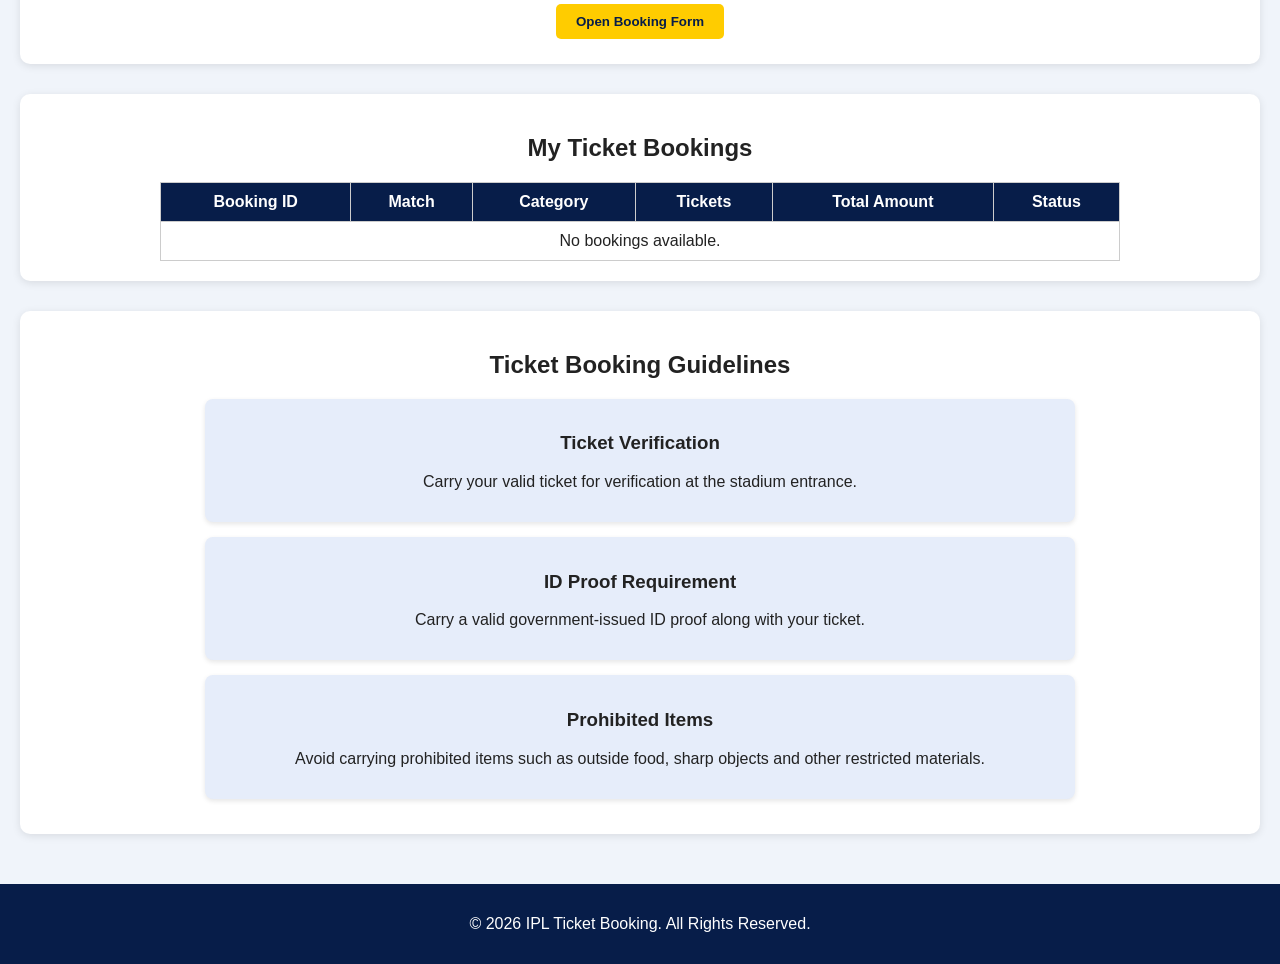
==== commit e1cd74d0: "Complete Activity 7 - Selector Forms and Live Interaction Using JavaScript" ====
--- a/index.html
+++ b/index.html
@@ -37,12 +37,12 @@
 
             <p>Book your tickets and enjoy the excitement of IPL 2026.</p>
 
-            <button onclick="scrollToBooking()">
-                Book Ticket
-            </button>
-
             <button onclick="location.href='#matches'">
                 View Schedule
+            </button>
+
+            <button onclick="location.href='booking.html'">
+                Book Ticket
             </button>
         </section>
 
@@ -115,11 +115,7 @@
                     <td>Rs. 500</td>
                     <td>Rs. 1500</td>
                     <td>Rs. 3000</td>
-                    <td>
-                        <button onclick="scrollToBooking()">
-                            Book Now
-                        </button>
-                    </td>
+                    <td><a href="booking.html">Book Now</a></td>
                 </tr>
 
                 <tr>
@@ -130,11 +126,7 @@
                     <td>Rs. 600</td>
                     <td>Rs. 1800</td>
                     <td>Rs. 3500</td>
-                    <td>
-                        <button onclick="scrollToBooking()">
-                            Book Now
-                        </button>
-                    </td>
+                    <td><a href="booking.html">Book Now</a></td>
                 </tr>
 
             </table>
@@ -215,8 +207,5 @@
         <p>© 2026 IPL Ticket Booking. All Rights Reserved.</p>
     </footer>
 
-    <!-- JavaScript File -->
-    <script src="js/app.js"></script>
-
 </body>
 </html>
